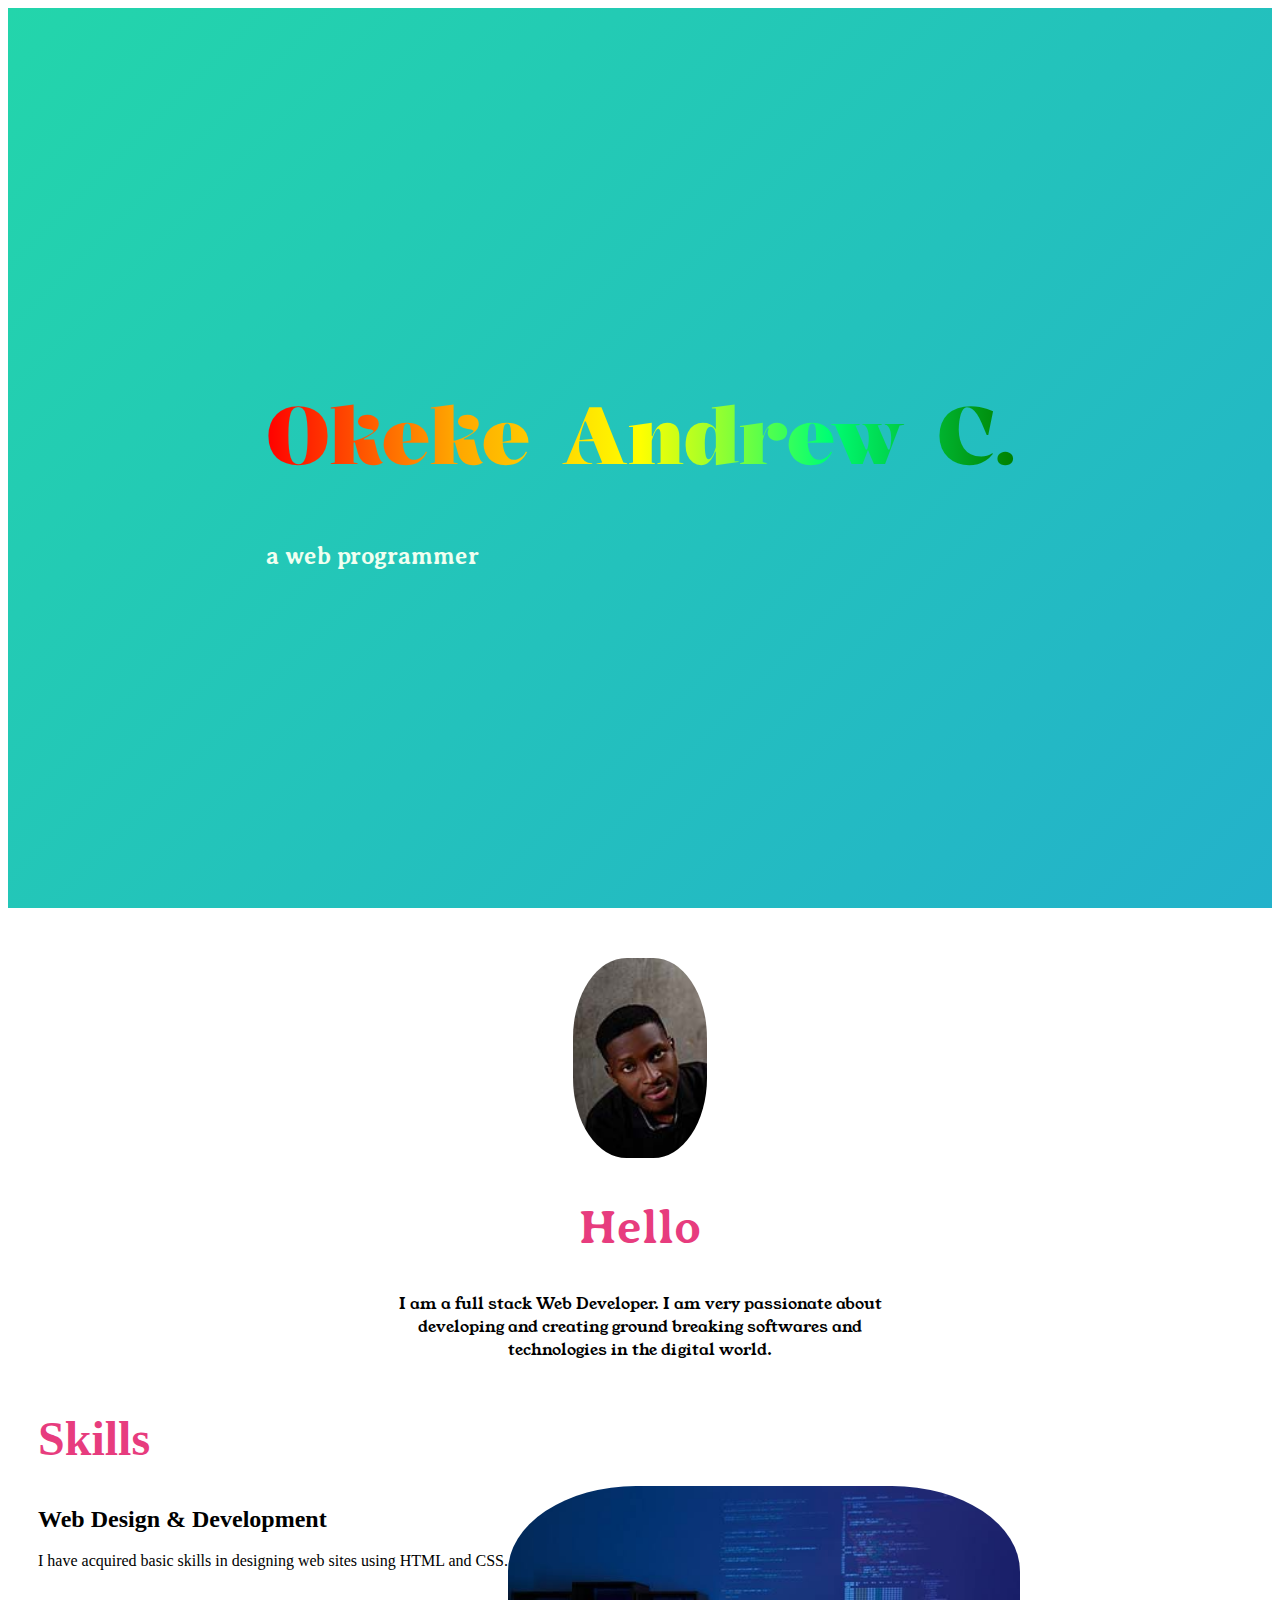
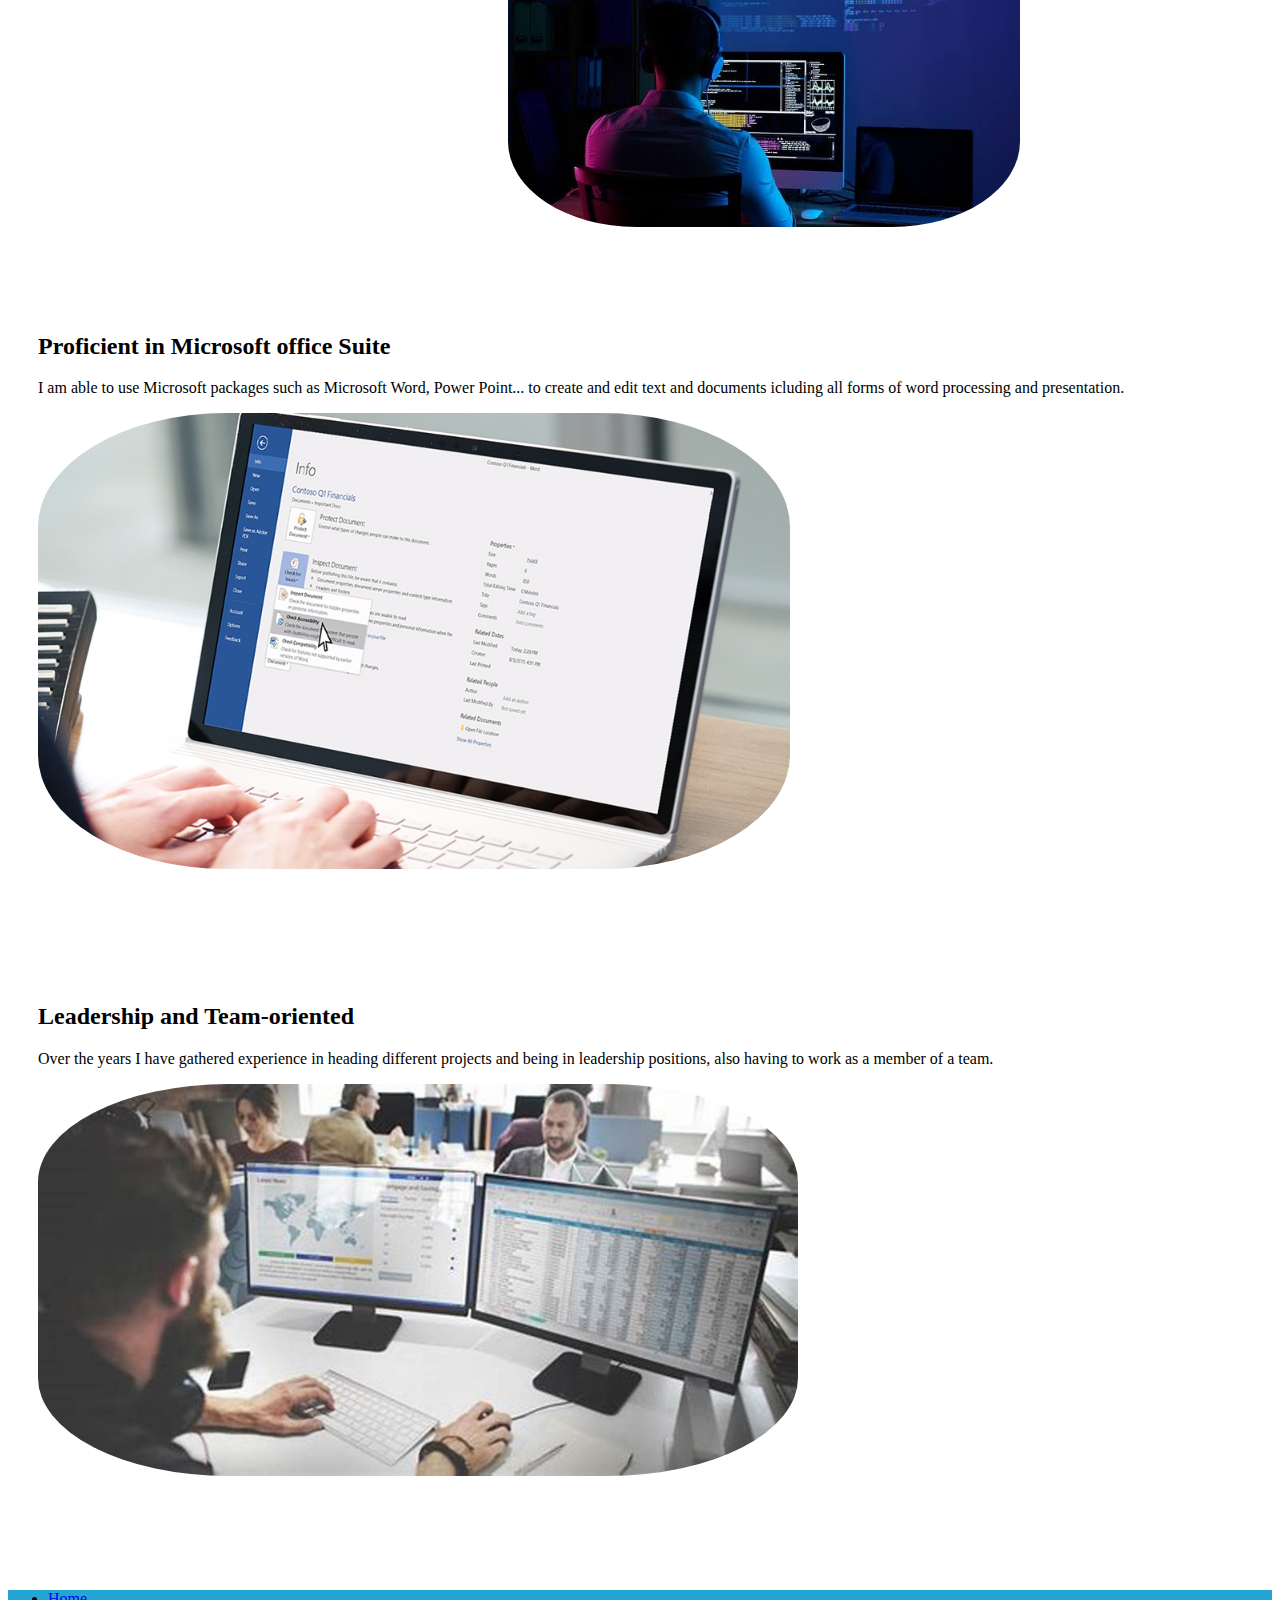
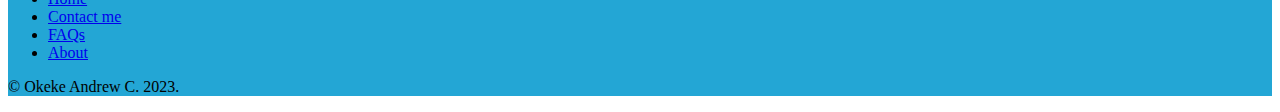
==== index.html @ 5e4330d2 "Add files via upload" ====
<!DOCTYPE html>
<html lang="en">
<head>
    <meta charset="UTF-8">
    <meta name="viewport" content="width=device-width, initial-scale=1.0">
    <title>Document</title>
    <style>
      .multicolortext {      
         background-image: linear-gradient(to left, green,  rgb(0, 255, 115), yellow, orange, red);
        -webkit-background-clip: text;
        -moz-background-clip: text;
        background-clip: text;
        color: transparent;
      }
    </style>
    <link href="https://cdn.jsdelivr.net/npm/bootstrap@5.3.2/dist/css/bootstrap.min.css" rel="stylesheet" integrity="sha384-T3c6CoIi6uLrA9TneNEoa7RxnatzjcDSCmG1MXxSR1GAsXEV/Dwwykc2MPK8M2HN" crossorigin="anonymous">
    <link rel="preconnect" href="https://fonts.googleapis.com">
<link rel="preconnect" href="https://fonts.gstatic.com" crossorigin>
<link rel="preconnect" href="https://fonts.googleapis.com">
<link rel="preconnect" href="https://fonts.gstatic.com" crossorigin>
<link href="https://fonts.googleapis.com/css2?family=Kalnia:wght@600&display=swap" rel="stylesheet">
<link rel="preconnect" href="https://fonts.googleapis.com">
<link rel="preconnect" href="https://fonts.gstatic.com" crossorigin>
<link href="https://fonts.googleapis.com/css2?family=Averia+Serif+Libre:ital,wght@1,300&family=Kalnia:wght@600&display=swap" rel="stylesheet">
<link rel="preconnect" href="https://fonts.googleapis.com">
<link rel="preconnect" href="https://fonts.gstatic.com" crossorigin>
<link href="https://fonts.googleapis.com/css2?family=Averia+Serif+Libre&family=Kalnia:wght@600&display=swap" rel="stylesheet">
<link rel="preconnect" href="https://fonts.googleapis.com">
<link rel="preconnect" href="https://fonts.gstatic.com" crossorigin>
<link href="https://fonts.googleapis.com/css2?family=Young+Serif&display=swap" rel="stylesheet">
    <link rel="stylesheet" href="./style.css" />
    <script src="https://cdn.jsdelivr.net/npm/bootstrap@5.3.2/dist/js/bootstrap.bundle.min.js" integrity="sha384-C6RzsynM9kWDrMNeT87bh95OGNyZPhcTNXj1NW7RuBCsyN/o0jlpcV8Qyq46cDfL" crossorigin="anonymous"></script>
</head>
<body>
<!-- Title -->
<section id="title" class="container-title">
    <div class="name">
 <h1><span class="multicolortext">Okeke Andrew C.</span></h1>
    <h2><span class="sub-text">  a web programmer</span></h2>
   </div>
</section>

<!-- features -->
<section id="features">
  
   <div class="profile-img"><img src="./5546.jpg" height="00px" alt="profile picture">
     </div>
    <div class="profile">
     <h2><span class="greeting">Hello</span></h2>
    </div>
    <p><span class="profile-p">I am a full stack Web Developer. I am very passionate about developing and creating ground breaking softwares and technologies in the digital world.</span></p>
</section>
 

<!-- skills --> 
<section id="skills">
<h2><span class="skills"> Skills</span></h2>

</section>
<div class="row featurette">
      <div class="col-md-7">
        <h2 class="featurette-heading fw-normal lh-1">Web Design & Development<span class="text-body-secondary"></span></h2>
        <p class="lead">I have acquired basic skills in designing web sites using HTML and CSS.</p>
      </div>
      <div class="col-md-5">
        <img src="./images (1).jpeg" height="200px" alt="coding picture">
      </div>
    </div>
<div class="row featurette">
      <div class="col-md-7">
        <h2 class="featurette-heading fw-normal lh-1">Proficient in Microsoft office Suite</h2>
        <p class="lead">I am able to use Microsoft packages such as Microsoft Word, Power Point... to create and edit text and documents icluding all forms of word processing and presentation.</p>
      </div>
      <div class="col-md-5">
      <img src="./images(3).jpg" height="200px" alt="microsoft picture">
      </div>
    </div>
<div class="row featurette">
      <div class="col-md-7">
        <h2 class="featurette-heading fw-normal lh-1">Leadership and Team-oriented</h2>
        <p class="lead">Over the years I have gathered experience in heading different projects and being in leadership positions, also having to work as a member of a team.</p>
      </div>
      <div class="col-md-5">
       <img src="./images(4).jpeg" height="200px" alt="picture of team work">
      </div>
    </div>

</section>
<!-- footer -->
<section id="footer">
    <div class="container">
        <footer class="py-3 my-4">
          <ul class="nav justify-content-center border-bottom pb-3 mb-3">
            <li class="nav-item"><a href="#" class="nav-link px-2 text-body-secondary">Home</a></li>
            <li class="nav-item"><a href="/My capstone project/contact.html" class="nav-link px-2 text-body-secondary">Contact me</a></li>
            <li class="nav-item"><a href="#" class="nav-link px-2 text-body-secondary">FAQs</a></li>
            <li class="nav-item"><a href="/My capstone project/about.html" class="nav-link px-2 text-body-secondary">About</a></li>
          </ul>
          <p class="text-center text-body-secondary">© Okeke Andrew C. 2023.</p>
        </footer>
      </div>
</section> 
   
</body>
</html>
---- style.css ----
.container-title{
	background: linear-gradient(-45deg, #ee7752, #e73c7e, #23a6d5, #23d5ab);
	background-size: 400% 400%;
	animation: gradient 15s ease infinite;
	height: 100vh;
	display: flex;
	justify-content: center;
	align-items: center;
}

@keyframes gradient {
	0% {
		background-position: 0% 50%;
	}
	50% {
		background-position: 100% 50%;
	}
	100% {
		background-position: 0% 50%;
	}
}

h1{
	font-family: 'Kalnia', serif;
font-size: 80px;
	
}
.sub-text{
	font-family: 'Averia Serif Libre', serif;
color: honeydew;
}
#features img{
	height: 200px;
	border-radius: 40%;
}
.profile{
	display: flex;
	justify-content: center;
	align-items: center;
}
.profile-img{
	display: flex;
	justify-content: center;
	align-items: center;
    padding-top: 50px;
	padding-bottom: 20px;
}
.greeting{
	font-family: 'Averia Serif Libre', serif;
    font-size: xxx-large;
	color: #e73c7e;
	display: flex;
justify-content: center;
align-items: center;
}
.profile-p{
display:flex;
justify-content: center;
align-items: center;
text-align: center;
font-family: 'Young Serif', serif;
padding-bottom: 30px;
margin:auto;
width: 40%;
}
.row{
	display: flex;
	padding-left: 30px;
	flex-wrap: wrap;
}
.skills{
font-size: xxx-large;
color: #e73c7e;
padding-left: 30px;
}
#footer{
background-color: #23a6d5;
padding-right: 0%;
padding-bottom: 0%;
}
img{
	display: flex;
	border-radius: 25%;
	max-width: 100%;
	height: 80%;
}
.col-md-5{
display: flex;


}
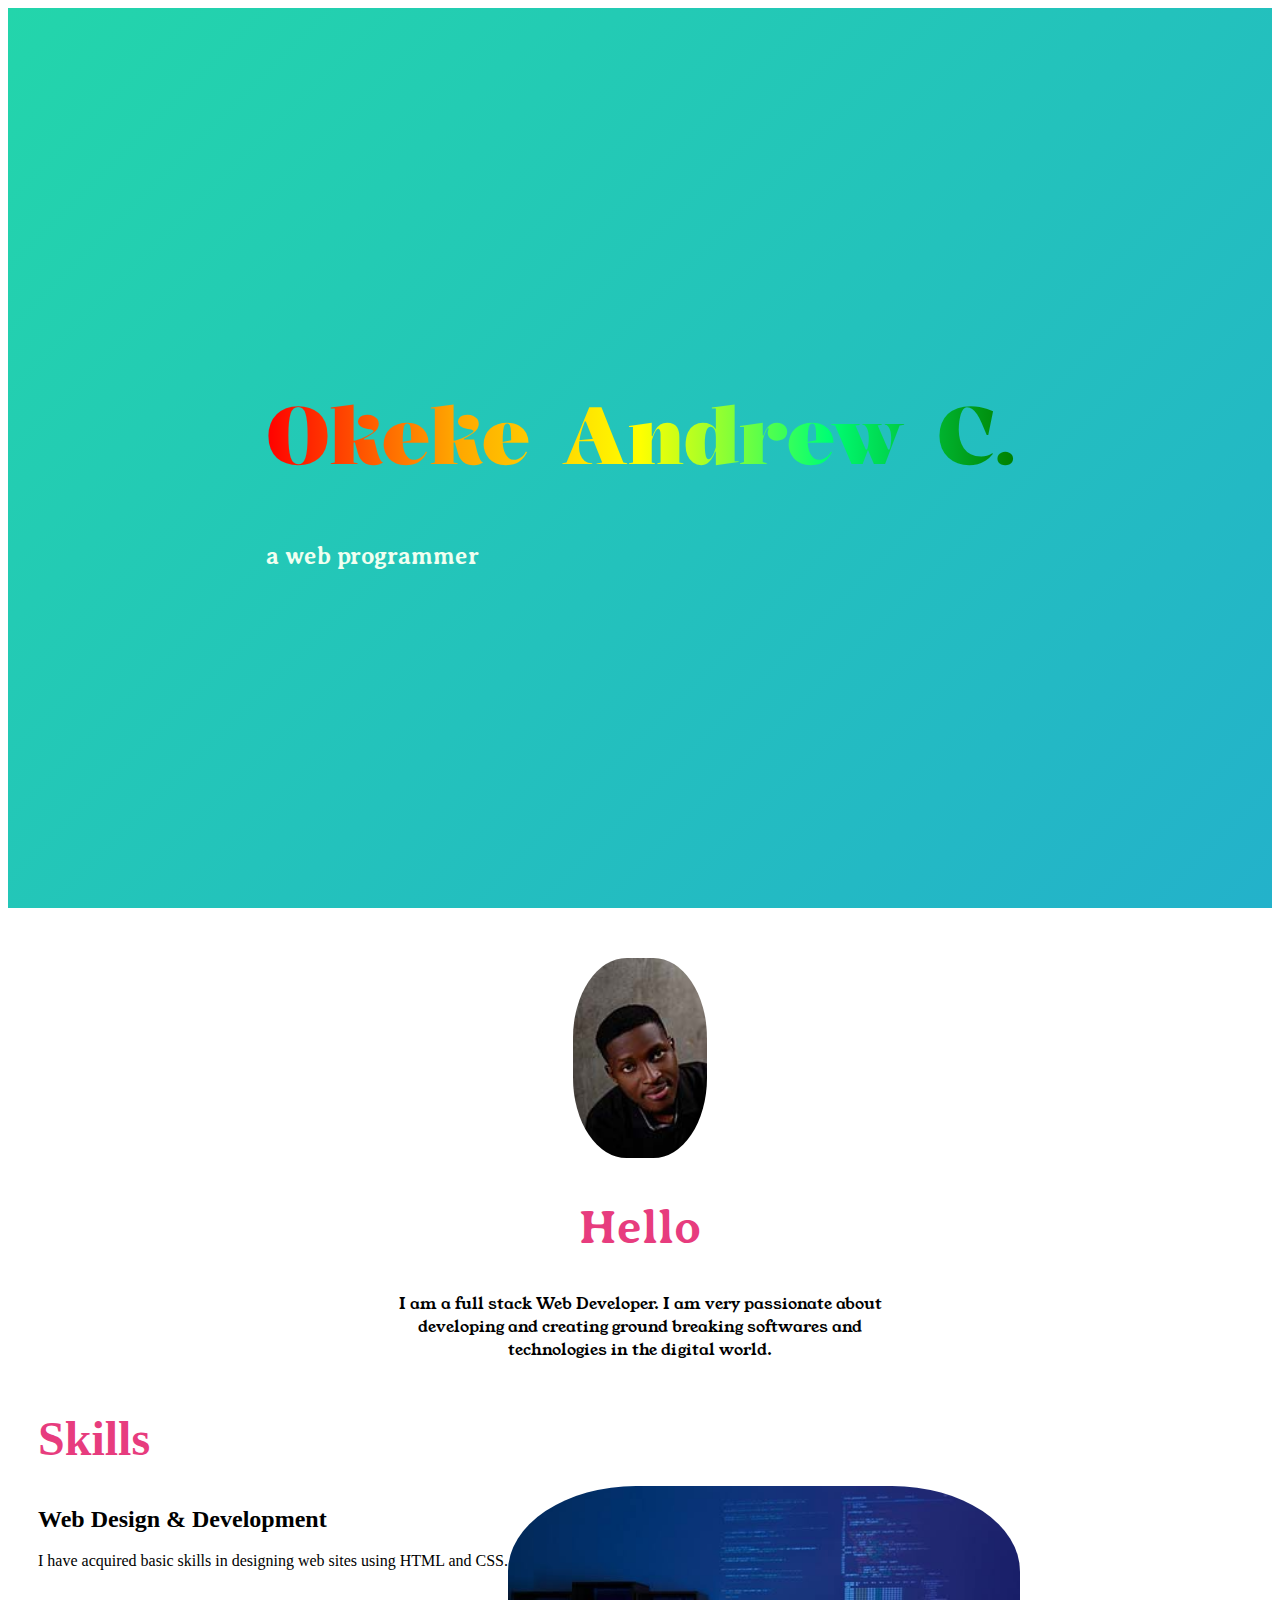
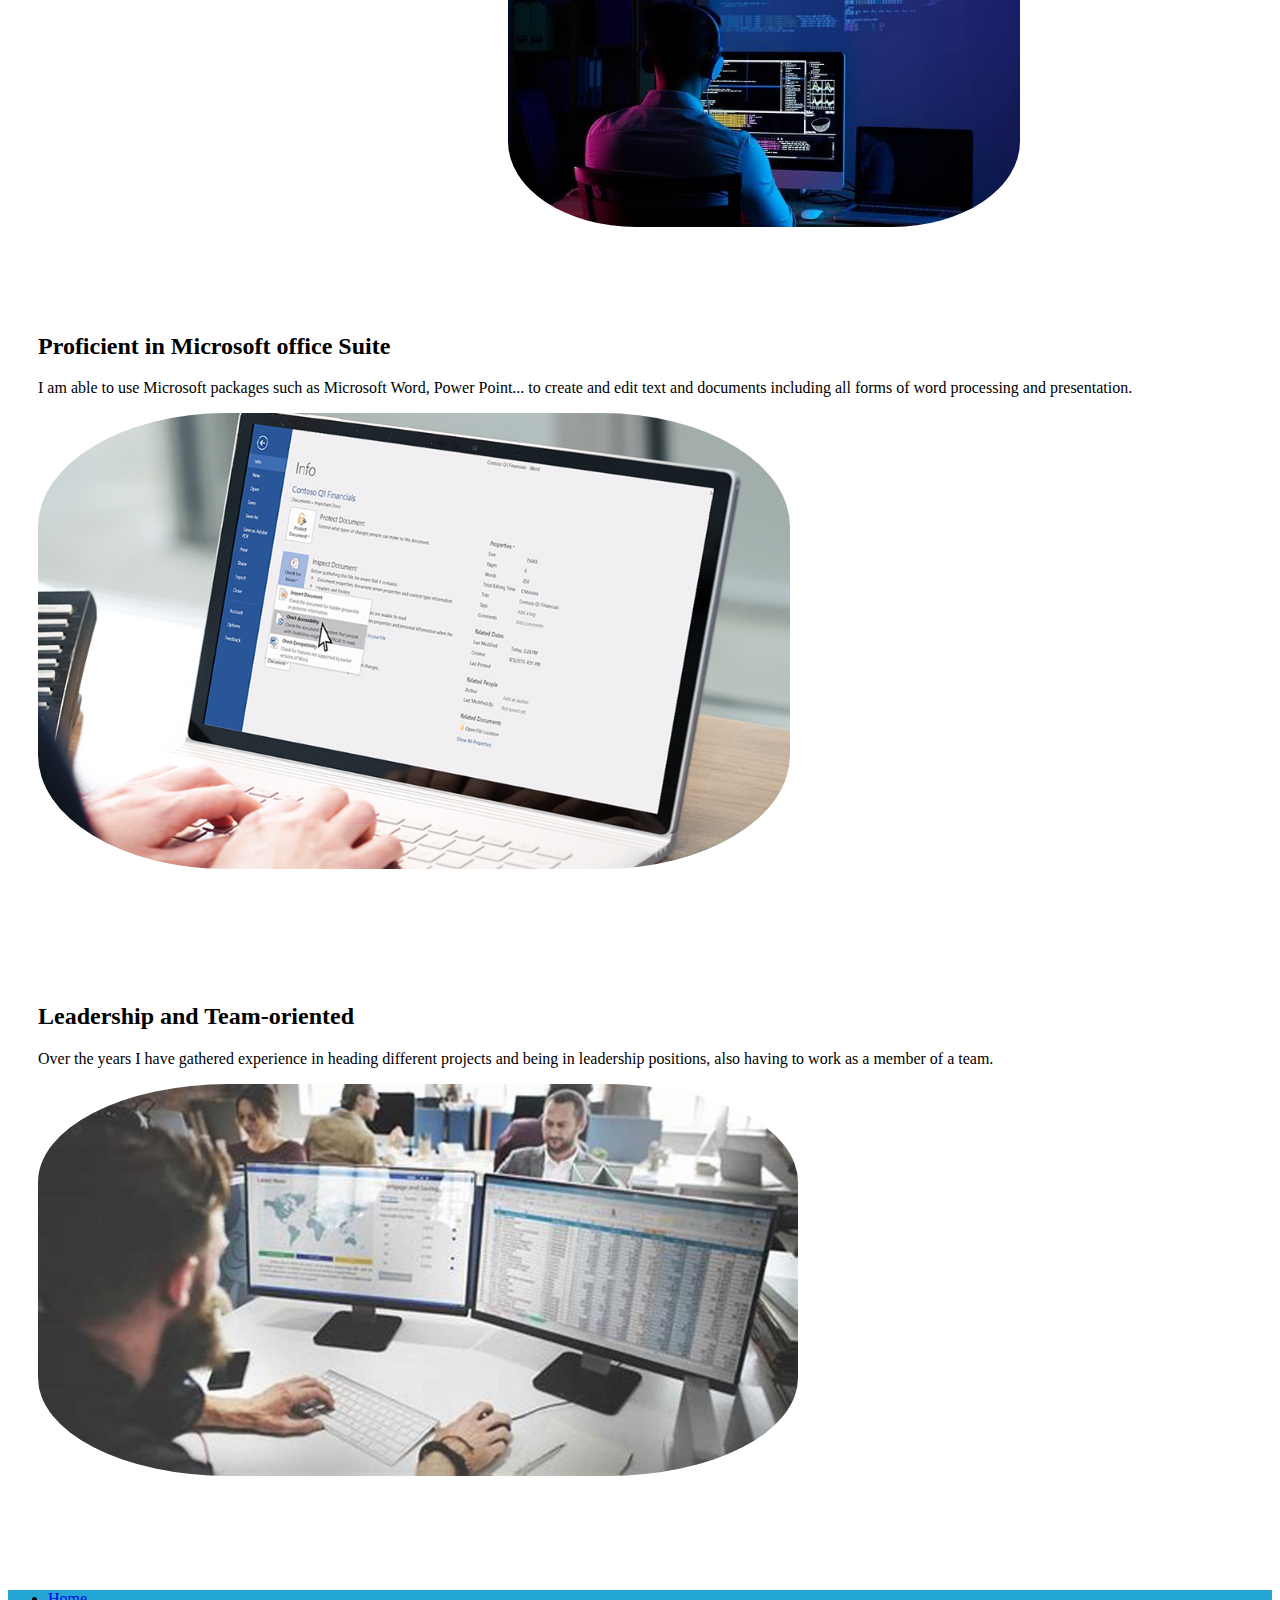
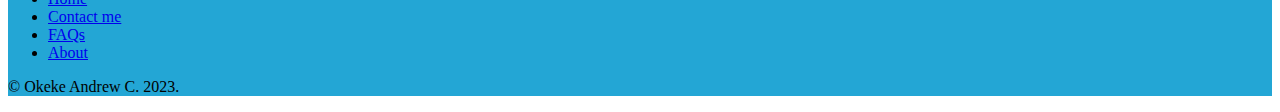
==== commit bafd5123: "First Update index.html" ====
--- a/index.html
+++ b/index.html
@@ -69,7 +69,7 @@
 <div class="row featurette">
       <div class="col-md-7">
         <h2 class="featurette-heading fw-normal lh-1">Proficient in Microsoft office Suite</h2>
-        <p class="lead">I am able to use Microsoft packages such as Microsoft Word, Power Point... to create and edit text and documents icluding all forms of word processing and presentation.</p>
+        <p class="lead">I am able to use Microsoft packages such as Microsoft Word, Power Point... to create and edit text and documents including all forms of word processing and presentation.</p>
       </div>
       <div class="col-md-5">
       <img src="./images(3).jpg" height="200px" alt="microsoft picture">
@@ -102,4 +102,4 @@
 </section> 
    
 </body>
-</html>+</html>
